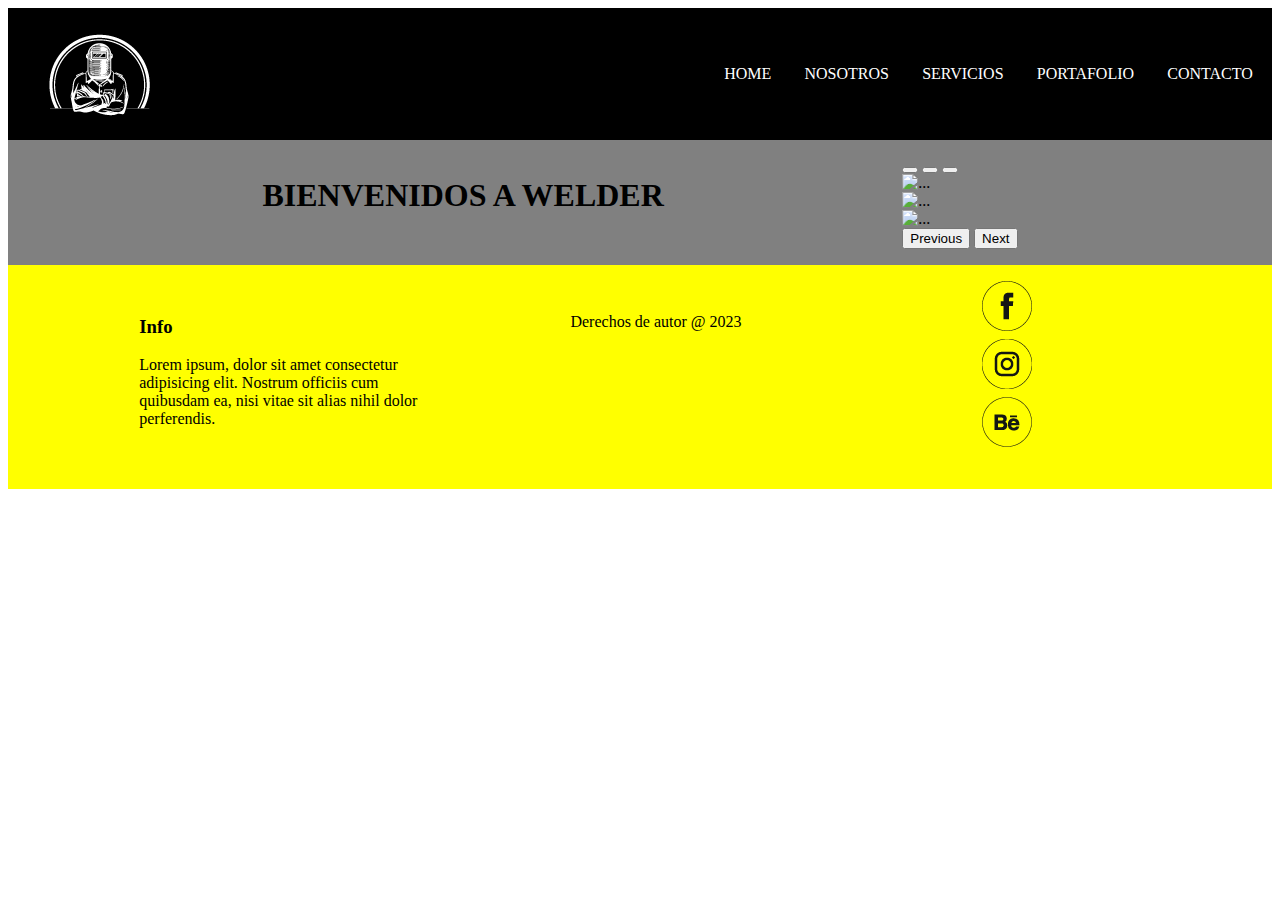
==== index.html @ 11dbf003 "se edito el archivo index.html y nosotros.html para que sea responsive" ====
<!DOCTYPE html>
<html lang="es">

<head>
    <meta charset="UTF-8">
    <meta http-equiv="X-UA-Compatible" content="IE=edge">
    <meta name="viewport" content="width=device-width, initial-scale=1.0">
    <link href="https://cdn.jsdelivr.net/npm/bootstrap@5.3.0/dist/css/bootstrap.min.css" rel="stylesheet" integrity="sha384-9ndCyUaIbzAi2FUVXJi0CjmCapSmO7SnpJef0486qhLnuZ2cdeRhO02iuK6FUUVM" crossorigin="anonymous">
    <link rel="stylesheet" href="./css/style.css">
    <title>WELDER</title>
</head>

<body>

    <header>
        
        
        <div class="logo"><img src="./image/logodewender-01.png" alt=""></div>
        
                
            <nav>
                <ul>
                <li><a href="./index.html">HOME</a></li>
                <li><a href="./nosotros.html">NOSOTROS</a></li>
                <li><a href="./servicios.html">SERVICIOS</a></li>
                <li><a href="./portafolio.html">PORTAFOLIO</a></li>
                <LI><a href="./contacto.html">CONTACTO</a></LI>
                </ul>
            </nav>

    </header>

    <main>
        <section class="flex_container">
        <h1>BIENVENIDOS A WELDER</h1>
            
            <div id="carouselExampleIndicators" class="carousel slide">
                <div class="carousel-indicators">
                  <button type="button" data-bs-target="#carouselExampleIndicators" data-bs-slide-to="0" class="active" aria-current="true" aria-label="Slide 1"></button>
                  <button type="button" data-bs-target="#carouselExampleIndicators" data-bs-slide-to="1" aria-label="Slide 2"></button>
                  <button type="button" data-bs-target="#carouselExampleIndicators" data-bs-slide-to="2" aria-label="Slide 3"></button>
                </div>
                <div class="carousel-inner">
                  <div class="carousel-item active">
                    <img src="./image/soldador-industrial-profesional-que-suelda-piezas-metalicas-fabrica-metalurgica.jpg" class="d-block w-100" alt="...">
                  </div>
                  <div class="carousel-item">
                    <img src="./image/soldadura-arco-acero-obra.jpg" class="d-block w-100" alt="...">
                  </div>
                  <div class="carousel-item">
                    <img src="./image/retrato-joven-trabajador-casco-gran-planta-metalurgica.jpg" class="d-block w-100" alt="...">
                  </div>
                </div>
                <button class="carousel-control-prev" type="button" data-bs-target="#carouselExampleIndicators" data-bs-slide="prev">
                  <span class="carousel-control-prev-icon" aria-hidden="true"></span>
                  <span class="visually-hidden">Previous</span>
                </button>
                <button class="carousel-control-next" type="button" data-bs-target="#carouselExampleIndicators" data-bs-slide="next">
                  <span class="carousel-control-next-icon" aria-hidden="true"></span>
                  <span class="visually-hidden">Next</span>
                </button>
              </div>             
    
        </section>
        <footer>
            <div class="info_footer">
                <h3>Info</h3>
                <p>Lorem ipsum, dolor sit amet consectetur adipisicing elit. Nostrum officiis cum quibusdam ea, nisi vitae sit alias nihil dolor perferendis. </p>
            </div>

            <div class="copyright"> 
                <p>Derechos de autor @ 2023</p> 
            </div>

            
            <div class="logo_redes">
                <div>
                <div class="imagen_redes"> <img src="./image/faceboook.png"> </div> 
                <div class="imagen_redes"> <img src="./image/instagram.png"> </div>
                <div class="imagen_redes"> <img src="./image/behance.png">   </div> 
                </div>
                
                
            </div>
    </footer>
    </main>
    <script src="https://cdn.jsdelivr.net/npm/bootstrap@5.3.0/dist/js/bootstrap.bundle.min.js" integrity="sha384-geWF76RCwLtnZ8qwWowPQNguL3RmwHVBC9FhGdlKrxdiJJigb/j/68SIy3Te4Bkz" crossorigin="anonymous"></script>

</body>

</html>
---- css/style.css ----
/*-- desktop Inicio de header, barra de navegacion --*/

@media(min-width:1200px) {

header {
    background-color: black;
    color: white;
    padding: 1rem;
    display: flex;
    justify-content: space-between;
    align-items: center;
    text-decoration: none;
}

header ul , li , a {
    gap: 30px;
    display: flex;
    color: inherit;
    text-decoration: none;
       
}

.logo {
    height: 100px;
    width: 100px;
    margin-left:2%;
    
}
  
 /*-- Fin de header, barra de navegacion --*/

/*-- inicio de la seccion de personal*/
.flex_container {
    background-color: gray;
  
    display: flex;
    flex-wrap: wrap;
    justify-content: space-evenly;
    padding: 20px;

}

.imagen {
    border-radius: 100%;
    height: 170px;
    width: 170px;
    
}
.personal {
    height: 180px;
    width: 500px;
    display: flex;
    padding: 1rem;
    margin-top: 10px;
    
}

.info_personal {
    height: 160px;
    width: 300px;
    margin-left: 5%;
}

/*-- fin de la seccion de personal*/

/*-- inicio del pie de pagina*/

footer {
    background-color:yellow;
    display: flex;
    flex-wrap: wrap;
    justify-content: space-evenly;
    padding: 20px;

}

.info_footer {
    height: 160px;
    width: 300px;
    padding: 1rem;
    
}

.copyright {
    height: 50px;
    padding: 1rem;
    
}

.logo_redes {
    height: 160px;
    width: 300px;
}
.imagen_redes {
    border-radius: 100%;
    height: 50px;
    width: 50px;
    margin-bottom: 8px;
    
}

/*--desktop fin del pie de pagina*/
}

/*-- inicio de version mobile*/
@media(min-width:375px){
   
    header {
      background-color: black;
    }

    header ul, li {
        text-align: center;
        padding: 0.1rem;
        list-style: none;
    }
    .logo , h1, .copyright {
      text-align: center;  
    }

    a {
        text-decoration: none;
        color: white;
    }

    section {
        background-color: gray;
        
    }
    footer {
        background-color: yellow;
        padding: 1rem;
    }

    
    .logo_redes {
        display: flex;
        flex-wrap: wrap;
        justify-content: space-evenly;

        
    }
    
    .flex_container {
        padding: 1rem;
    }

    .personal {
        display: flex;
        justify-content: center; 
        
    }

    .imagen {
        padding-top: 2rem;
    }

    .info_personal{
        margin-left: 5%;
    }
   
}

/*--fin de  version mobile*/
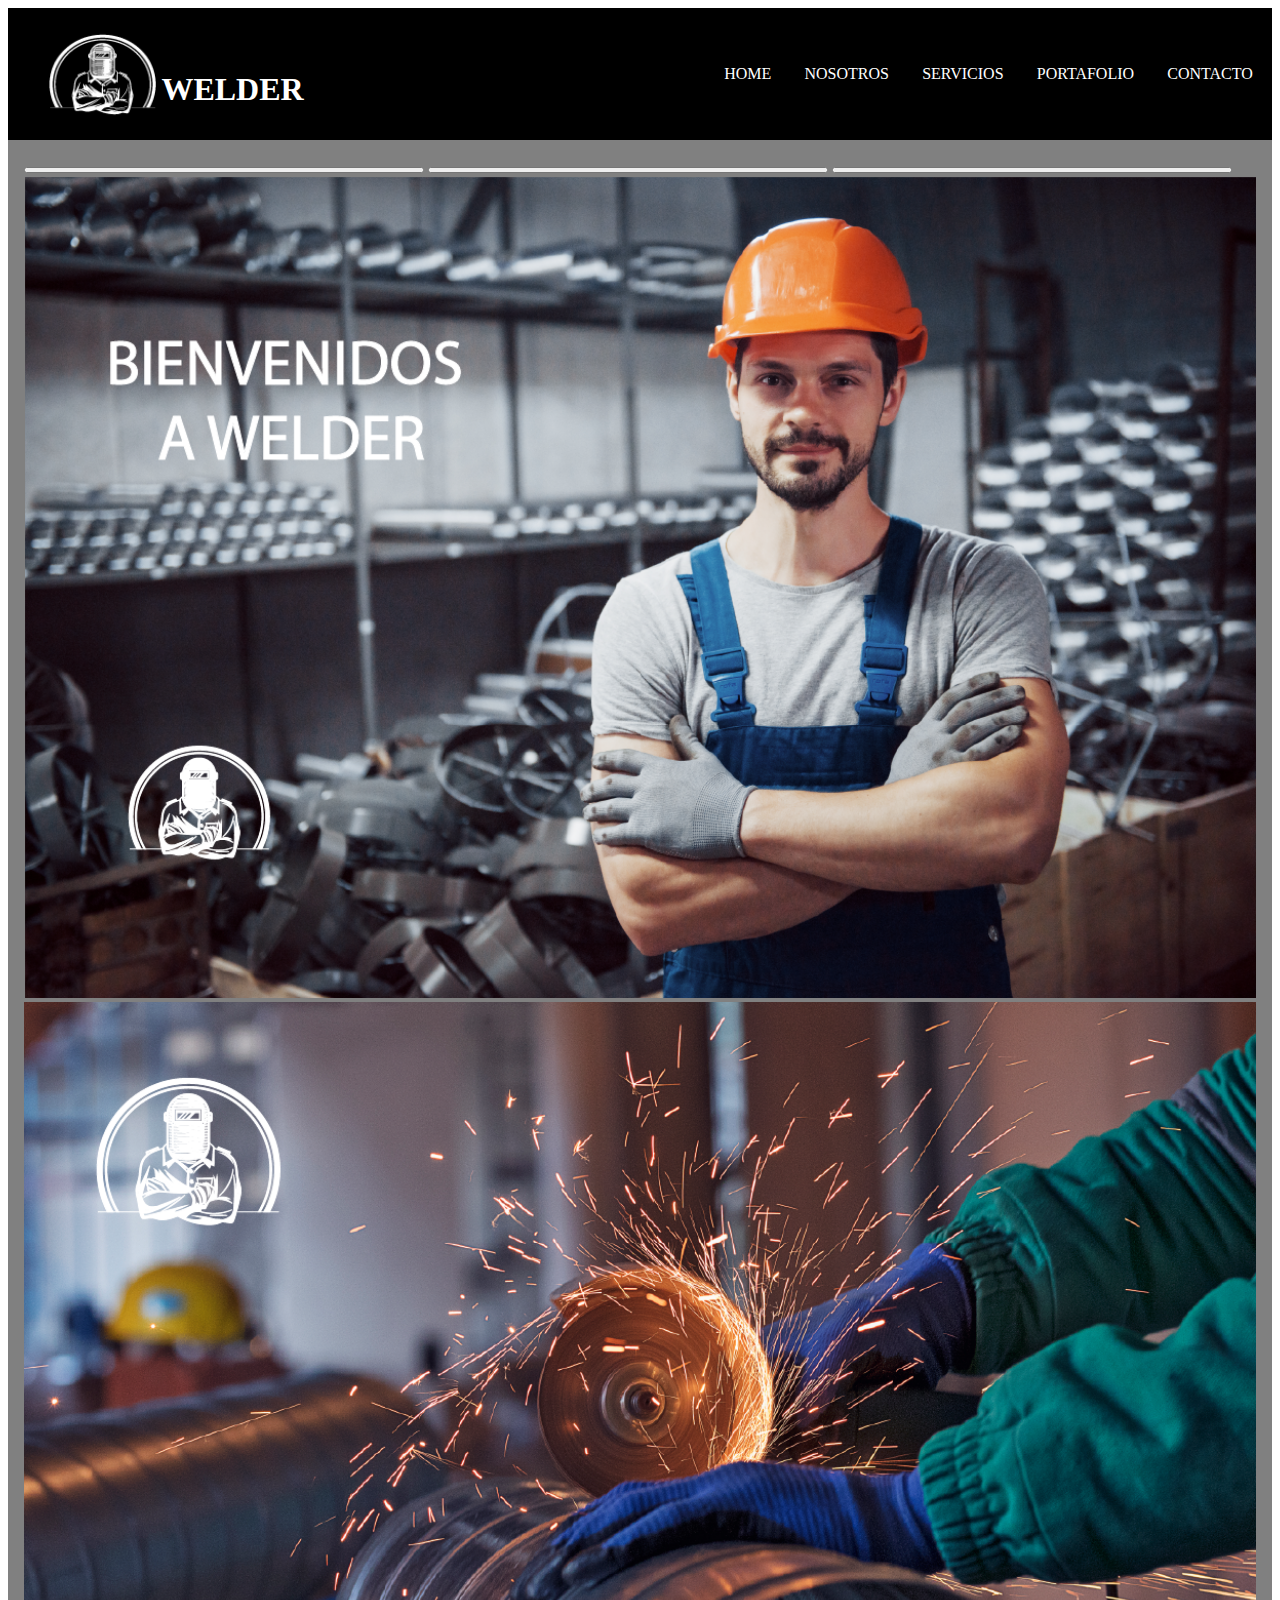
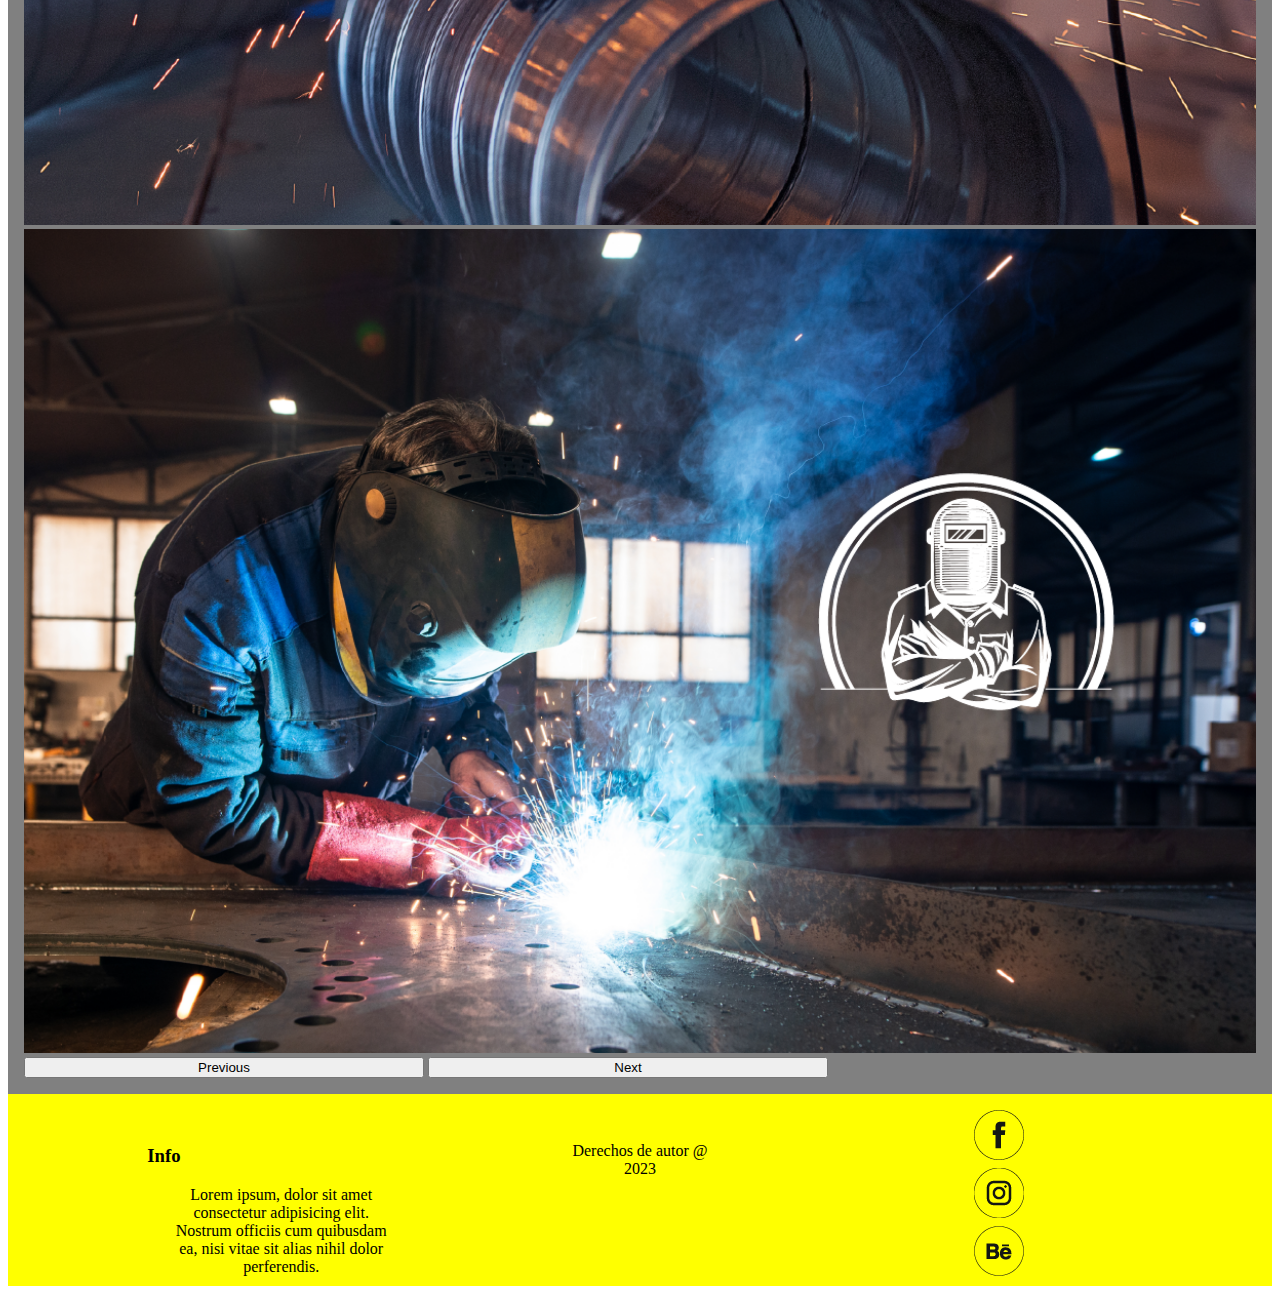
==== commit 8e0b3126: "modificaciones en la seccion contacto, servicios, portafolios e intentando hacer responsive" ====
--- a/index.html
+++ b/index.html
@@ -6,7 +6,7 @@
     <meta http-equiv="X-UA-Compatible" content="IE=edge">
     <meta name="viewport" content="width=device-width, initial-scale=1.0">
     <link href="https://cdn.jsdelivr.net/npm/bootstrap@5.3.0/dist/css/bootstrap.min.css" rel="stylesheet" integrity="sha384-9ndCyUaIbzAi2FUVXJi0CjmCapSmO7SnpJef0486qhLnuZ2cdeRhO02iuK6FUUVM" crossorigin="anonymous">
-    <link rel="stylesheet" href="./css/style.css">
+    <link rel="stylesheet" href="./css/styles.css">
     <title>WELDER</title>
 </head>
 
@@ -15,16 +15,19 @@
     <header>
         
         
-        <div class="logo"><img src="./image/logodewender-01.png" alt=""></div>
+        <div class="logo">
+          <img src="./image/logodewender-01.png" alt="">
+          <h1>WELDER</h1>
+        </div>
         
-                
+        
             <nav>
                 <ul>
                 <li><a href="./index.html">HOME</a></li>
-                <li><a href="./nosotros.html">NOSOTROS</a></li>
-                <li><a href="./servicios.html">SERVICIOS</a></li>
-                <li><a href="./portafolio.html">PORTAFOLIO</a></li>
-                <LI><a href="./contacto.html">CONTACTO</a></LI>
+                <li><a href="./pages/nosotros.html">NOSOTROS</a></li>
+                <li><a href="./pages/servicios.html">SERVICIOS</a></li>
+                <li><a href="./pages/portafolio.html">PORTAFOLIO</a></li>
+                <LI><a href="./pages/contacto.html">CONTACTO</a></LI>
                 </ul>
             </nav>
 
@@ -32,7 +35,7 @@
 
     <main>
         <section class="flex_container">
-        <h1>BIENVENIDOS A WELDER</h1>
+        
             
             <div id="carouselExampleIndicators" class="carousel slide">
                 <div class="carousel-indicators">
@@ -42,13 +45,13 @@
                 </div>
                 <div class="carousel-inner">
                   <div class="carousel-item active">
-                    <img src="./image/soldador-industrial-profesional-que-suelda-piezas-metalicas-fabrica-metalurgica.jpg" class="d-block w-100" alt="...">
+                    <img src="./image/soldador-industrial-profesional-que-suelda-piezas-metalicas-fabrica-metalurgica-01-01.png" class="d-block w-100" alt="...">
                   </div>
                   <div class="carousel-item">
-                    <img src="./image/soldadura-arco-acero-obra.jpg" class="d-block w-100" alt="...">
+                    <img src="./image/soldador-industrial-profesional-que-suelda-piezas-metalicas-fabrica-metalurgica-01.png" class="d-block w-100" alt="...">
                   </div>
                   <div class="carousel-item">
-                    <img src="./image/retrato-joven-trabajador-casco-gran-planta-metalurgica.jpg" class="d-block w-100" alt="...">
+                    <img src="./image/soldador-industrial-profesional-01.png" class="d-block w-100" alt="...">
                   </div>
                 </div>
                 <button class="carousel-control-prev" type="button" data-bs-target="#carouselExampleIndicators" data-bs-slide="prev">
--- a/css/styles.css
+++ b/css/styles.css
@@ -0,0 +1,362 @@
+/*-- desktop Inicio de header, barra de navegacion --*/
+@media (min-width: 1200px) {
+  header {
+    background-color: black;
+    color: white;
+    padding: 1rem;
+    display: flex;
+    justify-content: space-between;
+    align-items: center;
+    text-decoration: none;
+  }
+  header ul, li, a {
+    gap: 30px;
+    display: flex;
+    color: inherit;
+    text-decoration: none;
+  }
+  .logo {
+    height: 100px;
+    width: 255px;
+    margin-left: 2%;
+    display: flex;
+  }
+  h1 {
+    padding-top: 10%;
+    padding-left: 2%;
+  }
+  /*-- Fin de header, barra de navegacion --*/
+  /*-- inicio del pie de pagina*/
+  footer {
+    background-color: yellow;
+    display: flex;
+    flex-wrap: wrap;
+    justify-content: space-evenly;
+    padding: 20px;
+  }
+  .info_footer {
+    height: 160px;
+    width: 300px;
+    padding: 1rem;
+  }
+  .copyright {
+    height: 50px;
+    padding: 1rem;
+  }
+  .logo_redes {
+    height: 160px;
+    width: 300px;
+  }
+  .imagen_redes {
+    border-radius: 100%;
+    height: 50px;
+    width: 50px;
+    margin-bottom: 8px;
+  }
+  /*--desktop fin del pie de pagina*/
+}
+/*-- inicio de version mobile*/
+@media (min-width: 375px) {
+  header {
+    background-color: black;
+  }
+  header ul, li {
+    text-align: center;
+    padding: 0.1rem;
+    list-style: none;
+  }
+  .logo, h1, .copyright {
+    text-align: center;
+  }
+  a {
+    text-decoration: none;
+    color: white;
+  }
+  section {
+    background-color: gray;
+  }
+  footer {
+    background-color: yellow;
+    padding: 1rem;
+  }
+  .logo_redes {
+    display: flex;
+    flex-wrap: wrap;
+    justify-content: space-evenly;
+  }
+  .flex_container {
+    padding: 1rem;
+  }
+  .personal {
+    display: flex;
+    justify-content: center;
+  }
+  .imagen {
+    padding-top: 2rem;
+  }
+  .info_personal {
+    margin-left: 5%;
+  }
+}
+/*--fin de  version mobile*/
+button {
+  width: 500px;
+}
+
+a:hover {
+  color: yellow;
+}
+
+.input {
+  width: 500px;
+}
+
+/*-- inicio de formulario de contacto*/
+.flex_container {
+  height: auto;
+}
+
+h2 {
+  text-align: center;
+}
+
+.contenedor {
+  display: flex;
+  justify-content: center;
+  width: 1800px;
+  padding: 10px;
+}
+
+.input, button {
+  width: 500px;
+}
+
+.contenedor_contacto {
+  width: 600px;
+  height: 400px;
+  margin: 5%;
+}
+
+.contenedor_mapa {
+  width: 600px;
+  height: 300px;
+  background-color: blue;
+  margin: 5%;
+}
+
+/*-- fin de formulario de contacto*/
+@media (min-width: 375px) {
+  .contenedor_contacto {
+    display: flex;
+    margin: auto;
+    margin-left: 2rem;
+  }
+  .input, button {
+    width: 400px;
+  }
+}
+/*-- inicio de la seccion de personal*/
+.flex_container_pers {
+  height: 1000px;
+  display: flex;
+  flex-wrap: wrap;
+  margin-left: 5%;
+}
+
+.imagen {
+  border-radius: 100%;
+  height: 170px;
+  width: 170px;
+}
+
+.personal {
+  height: 300px;
+  width: 800px;
+  display: flex;
+  padding: 1rem;
+  margin-top: 10px;
+  background-color: yellow;
+  margin: 1%;
+}
+
+.info_personal {
+  height: 160px;
+  width: 300px;
+  margin-left: 5%;
+}
+
+/*-- fin de la seccion de personal*/
+@media (min-width: 375px) {
+  .flex_container {
+    padding: 1rem;
+  }
+  .personal {
+    display: flex;
+    justify-content: center;
+  }
+  .imagen {
+    padding-top: 2rem;
+  }
+  .info_personal {
+    margin-left: 5%;
+  }
+}
+/*-- inicio servicios--*/
+@media (min-width: 375px) {
+  .servicios {
+    display: none;
+  }
+}
+@media (min-width: 1200px) {
+  .servicios {
+    display: flex;
+    flex-direction: column;
+    width: 1200px;
+    padding: 20px;
+    margin-left: 18%;
+  }
+  .servicios_tarj {
+    margin: 2%;
+    background-color: yellow;
+    width: 1100px;
+    height: 150px;
+    text-align: center;
+    padding-top: 2rem;
+  }
+  p {
+    text-align: center;
+    margin-left: 10%;
+    margin-right: 10%;
+  }
+}
+/*-- fin de servicios--*/
+.flex_container {
+  height: auto;
+}
+
+* {
+  box-sizing: border-box;
+}
+
+img {
+  width: 100%;
+}
+
+.row {
+  display: flex;
+  padding: 5px;
+  flex-wrap: wrap;
+}
+
+.column {
+  flex: 25%;
+  padding: 5px;
+}
+
+.column img {
+  margin-top: 5px;
+}
+
+/*-- desktop Inicio de header, barra de navegacion --*/
+@media (min-width: 1200px) {
+  header {
+    background-color: black;
+    color: white;
+    padding: 1rem;
+    display: flex;
+    justify-content: space-between;
+    align-items: center;
+    text-decoration: none;
+  }
+  header ul, li, a {
+    gap: 30px;
+    display: flex;
+    color: inherit;
+    text-decoration: none;
+  }
+  .logo {
+    height: 100px;
+    width: 255px;
+    margin-left: 2%;
+    display: flex;
+  }
+  h1 {
+    padding-top: 10%;
+    padding-left: 2%;
+  }
+  /*-- Fin de header, barra de navegacion --*/
+  /*-- inicio del pie de pagina*/
+  footer {
+    background-color: yellow;
+    display: flex;
+    flex-wrap: wrap;
+    justify-content: space-evenly;
+    padding: 20px;
+  }
+  .info_footer {
+    height: 160px;
+    width: 300px;
+    padding: 1rem;
+  }
+  .copyright {
+    height: 50px;
+    padding: 1rem;
+  }
+  .logo_redes {
+    height: 160px;
+    width: 300px;
+  }
+  .imagen_redes {
+    border-radius: 100%;
+    height: 50px;
+    width: 50px;
+    margin-bottom: 8px;
+  }
+  /*--desktop fin del pie de pagina*/
+}
+/*-- inicio de version mobile*/
+@media (min-width: 375px) {
+  header {
+    background-color: black;
+  }
+  header ul, li {
+    text-align: center;
+    padding: 0.1rem;
+    list-style: none;
+  }
+  .logo, h1, .copyright {
+    text-align: center;
+  }
+  a {
+    text-decoration: none;
+    color: white;
+  }
+  section {
+    background-color: gray;
+  }
+  footer {
+    background-color: yellow;
+    padding: 1rem;
+  }
+  .logo_redes {
+    display: flex;
+    flex-wrap: wrap;
+    justify-content: space-evenly;
+  }
+  .flex_container {
+    padding: 1rem;
+  }
+  .personal {
+    display: flex;
+    justify-content: center;
+  }
+  .imagen {
+    padding-top: 2rem;
+  }
+  .info_personal {
+    margin-left: 5%;
+  }
+}
+/*--fin de  version mobile*/
+
+/*# sourceMappingURL=styles.css.map */
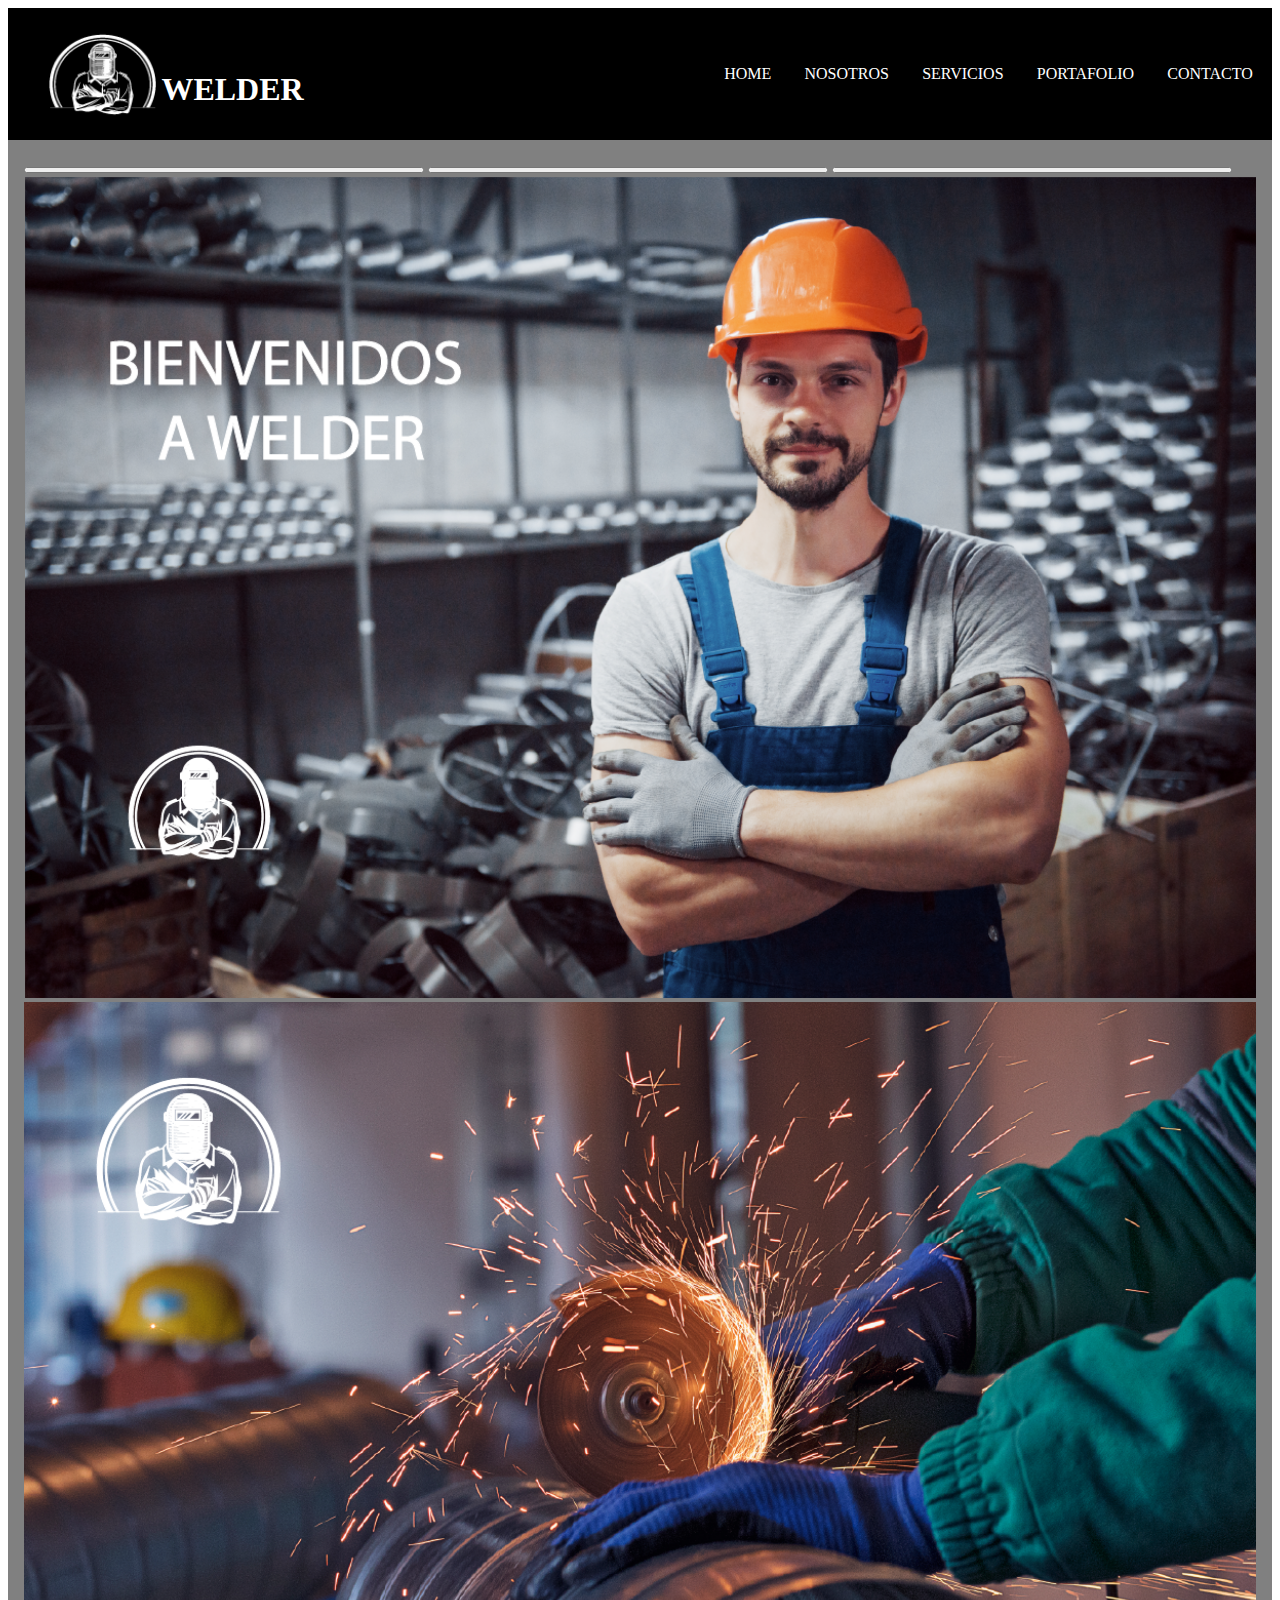
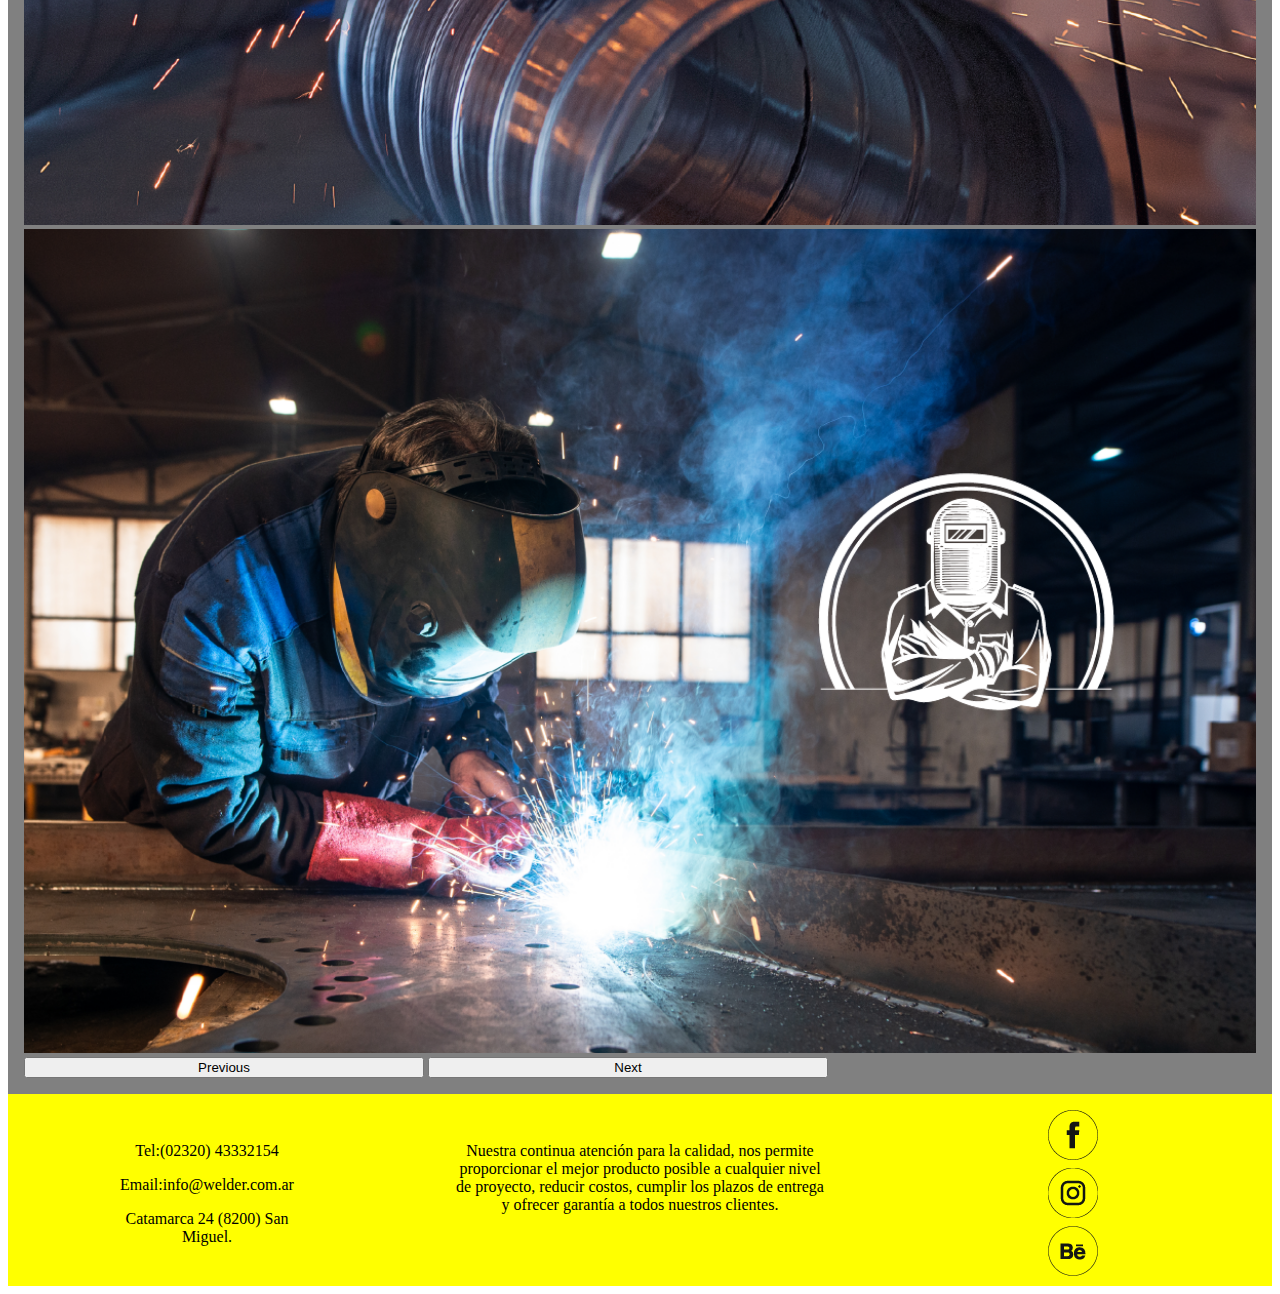
==== commit a4bd15ac: "edite el footer y la seccion de nosotros responsive" ====
--- a/index.html
+++ b/index.html
@@ -67,12 +67,14 @@
         </section>
         <footer>
             <div class="info_footer">
-                <h3>Info</h3>
-                <p>Lorem ipsum, dolor sit amet consectetur adipisicing elit. Nostrum officiis cum quibusdam ea, nisi vitae sit alias nihil dolor perferendis. </p>
+                
+                <p>Tel:(02320) 43332154 </p>
+                <p>Email:info@welder.com.ar </p>
+                <p>Catamarca 24 (8200) San Miguel.</p>
             </div>
 
             <div class="copyright"> 
-                <p>Derechos de autor @ 2023</p> 
+                <p>Nuestra continua atención para la calidad, nos permite proporcionar el mejor producto posible a cualquier nivel de proyecto, reducir costos, cumplir los plazos de entrega y ofrecer garantía a todos nuestros clientes.</p> 
             </div>
 
             
--- a/css/styles.css
+++ b/css/styles.css
@@ -35,13 +35,14 @@
     padding: 20px;
   }
   .info_footer {
-    height: 160px;
-    width: 300px;
-    padding: 1rem;
+    height: 3;
+    width: 300px;
   }
   .copyright {
-    height: 50px;
-    padding: 1rem;
+    width: 500px;
+    height: 500px;
+    padding: none;
+    text-align: center;
   }
   .logo_redes {
     height: 160px;
@@ -156,63 +157,50 @@
   }
 }
 /*-- inicio de la seccion de personal*/
-.flex_container_pers {
-  height: 1000px;
-  display: flex;
-  flex-wrap: wrap;
-  margin-left: 5%;
-}
-
-.imagen {
-  border-radius: 100%;
-  height: 170px;
-  width: 170px;
-}
-
-.personal {
-  height: 300px;
-  width: 800px;
-  display: flex;
-  padding: 1rem;
-  margin-top: 10px;
-  background-color: yellow;
-  margin: 1%;
-}
-
-.info_personal {
-  height: 160px;
-  width: 300px;
-  margin-left: 5%;
-}
-
+@media (min-width: 1200px) {
+  .container_pers {
+    height: 1000px;
+    display: flex;
+    flex-wrap: wrap;
+    margin-left: 5%;
+  }
+  .imagen {
+    border-radius: 100%;
+    height: 170px;
+    width: 170px;
+  }
+  .personal {
+    height: 250px;
+    width: 800px;
+    display: flex;
+    padding: 1rem;
+    margin-top: 10px;
+    background-color: yellow;
+    margin: 1%;
+  }
+  .info_personal {
+    height: 160px;
+    width: 300px;
+    margin-left: 5%;
+  }
+}
 /*-- fin de la seccion de personal*/
-@media (min-width: 375px) {
-  .flex_container {
-    padding: 1rem;
-  }
-  .personal {
-    display: flex;
-    justify-content: center;
-  }
-  .imagen {
-    padding-top: 2rem;
-  }
-  .info_personal {
-    margin-left: 5%;
-  }
-}
 /*-- inicio servicios--*/
 @media (min-width: 375px) {
   .servicios {
     display: none;
   }
+  .personal {
+    background-color: yellow;
+    margin: 2%;
+  }
 }
 @media (min-width: 1200px) {
   .servicios {
     display: flex;
     flex-direction: column;
     width: 1200px;
-    padding: 20px;
+    padding: 1%;
     margin-left: 18%;
   }
   .servicios_tarj {
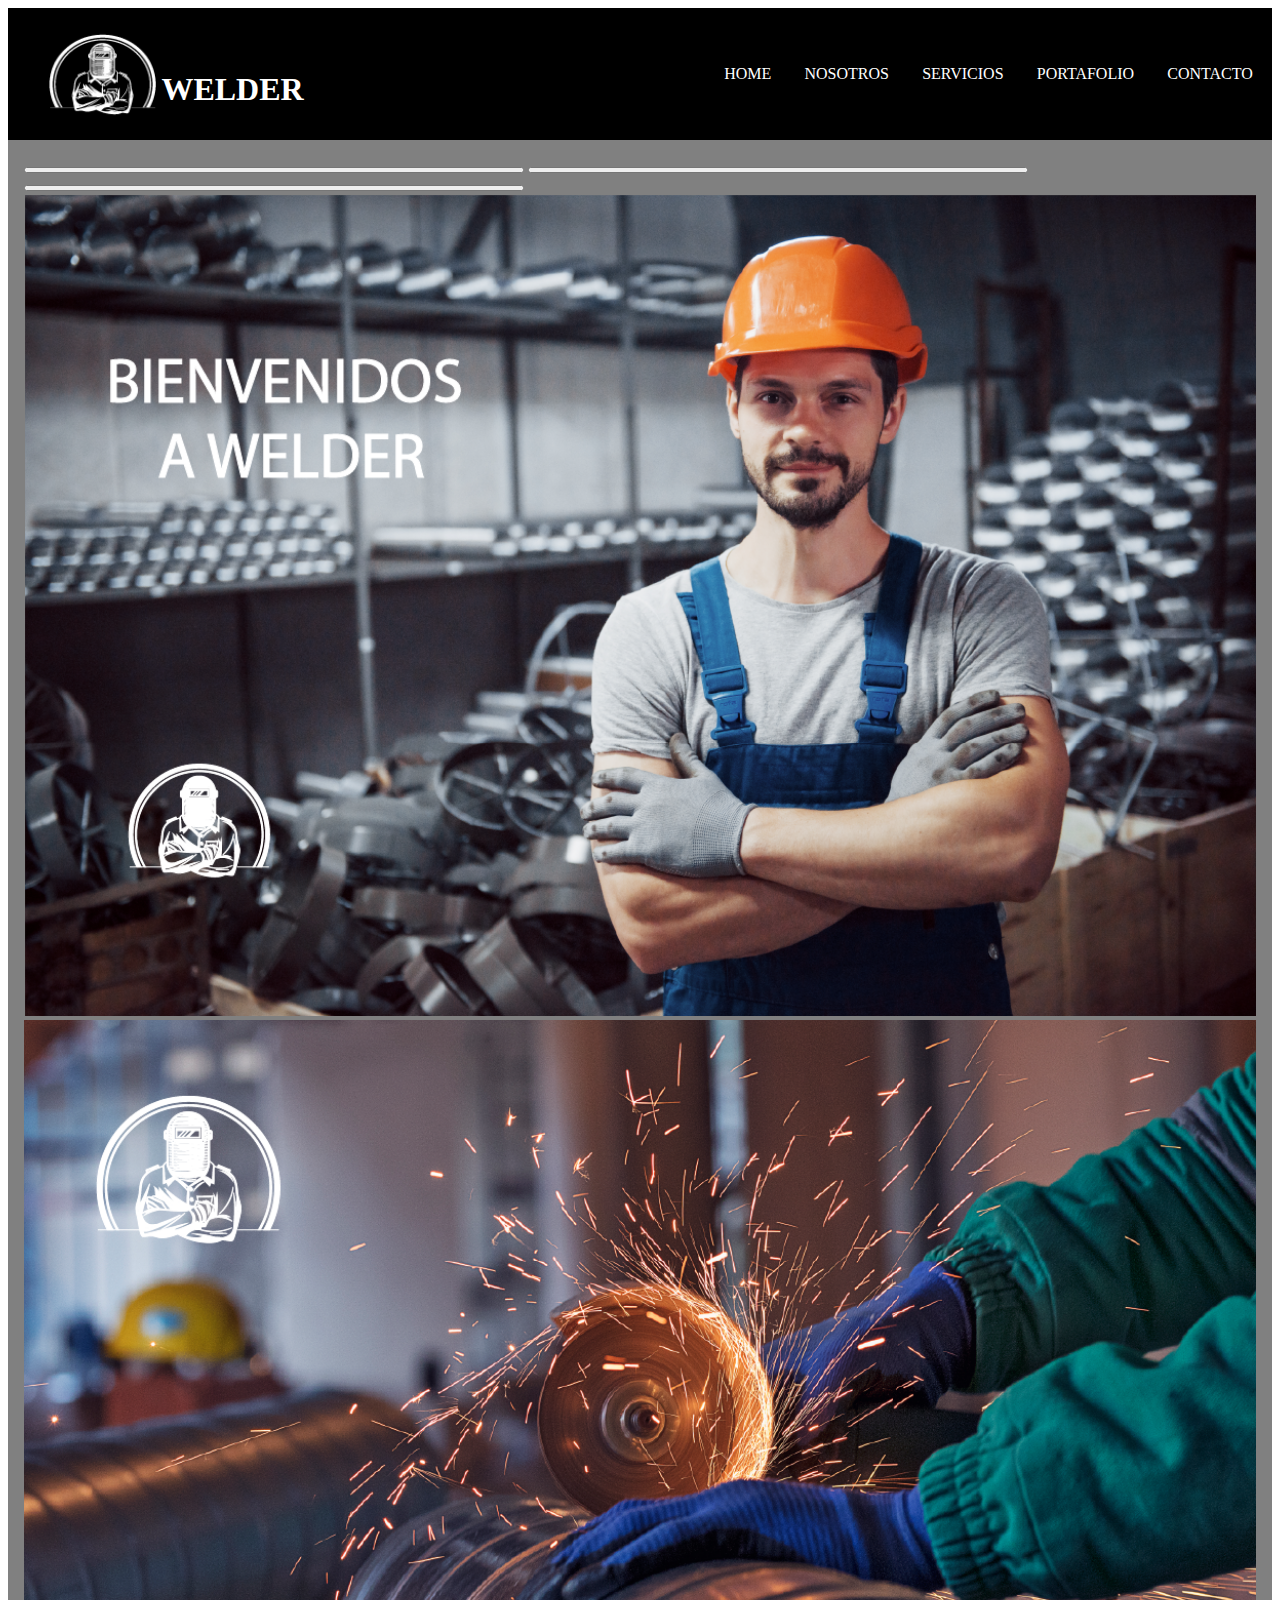
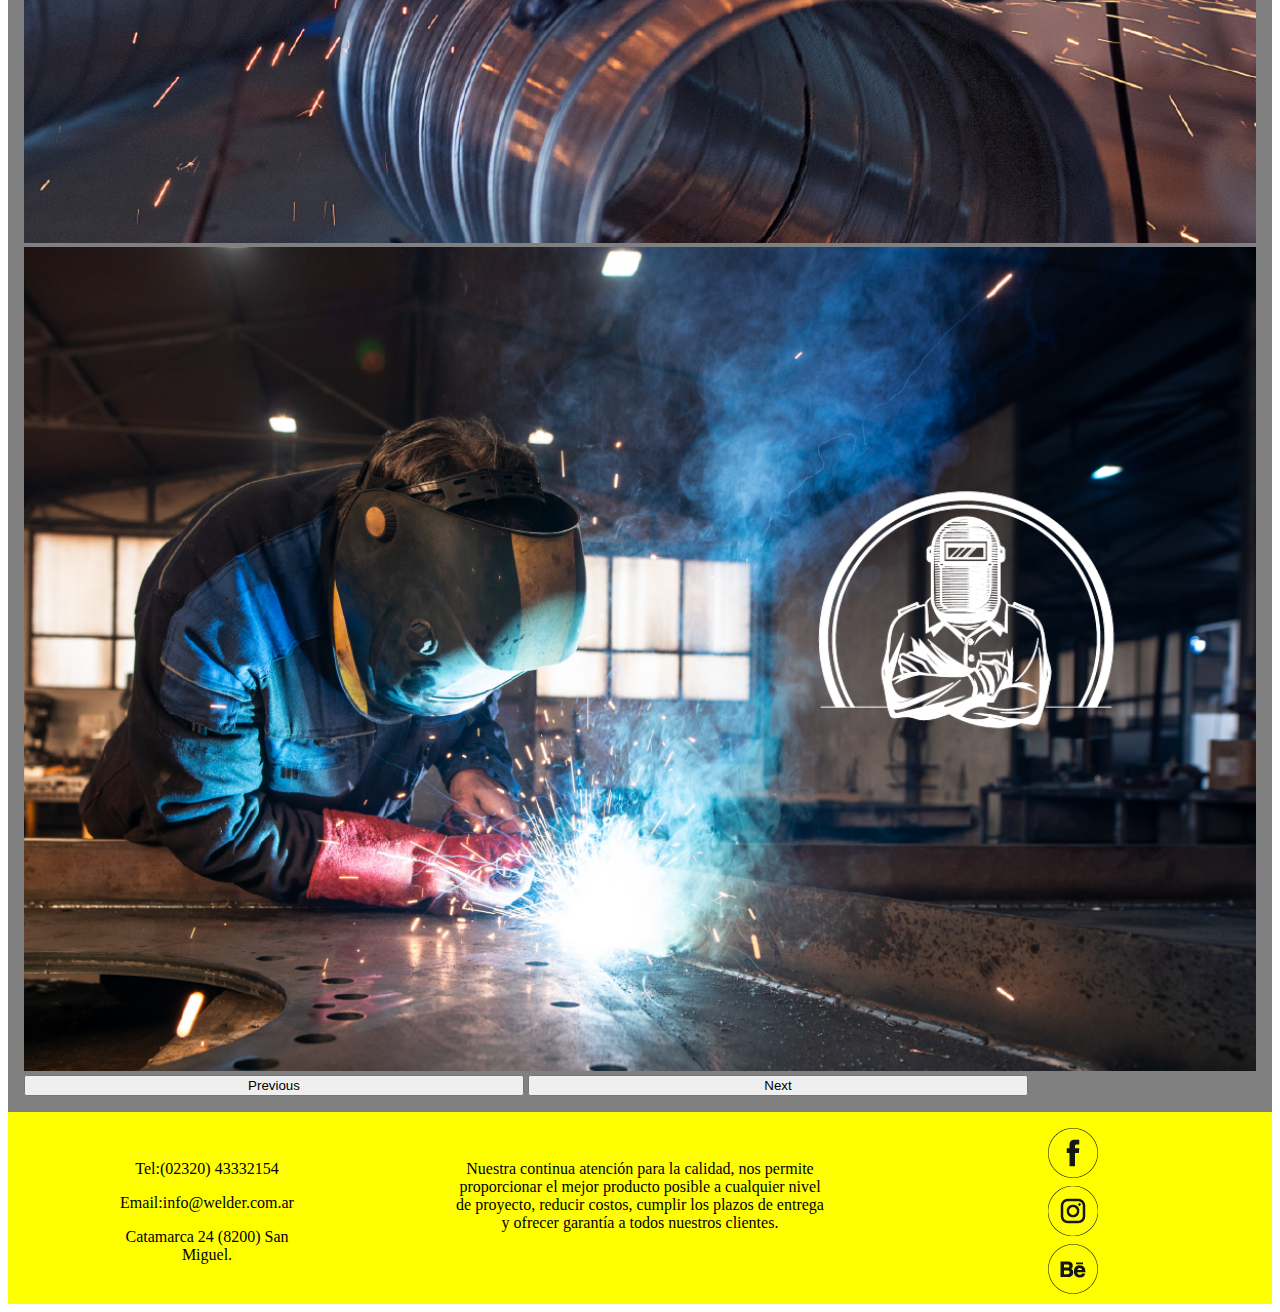
==== commit 2f8b51ce: "agregue link a los logos de redes sociales" ====
--- a/index.html
+++ b/index.html
@@ -2,94 +2,111 @@
 <html lang="es">
 
 <head>
-    <meta charset="UTF-8">
-    <meta http-equiv="X-UA-Compatible" content="IE=edge">
-    <meta name="viewport" content="width=device-width, initial-scale=1.0">
-    <link href="https://cdn.jsdelivr.net/npm/bootstrap@5.3.0/dist/css/bootstrap.min.css" rel="stylesheet" integrity="sha384-9ndCyUaIbzAi2FUVXJi0CjmCapSmO7SnpJef0486qhLnuZ2cdeRhO02iuK6FUUVM" crossorigin="anonymous">
-    <link rel="stylesheet" href="./css/styles.css">
-    <title>WELDER</title>
+  <meta charset="UTF-8">
+  <meta http-equiv="X-UA-Compatible" content="IE=edge">
+  <meta name="viewport" content="width=device-width, initial-scale=1.0">
+  <link href="https://cdn.jsdelivr.net/npm/bootstrap@5.3.0/dist/css/bootstrap.min.css" rel="stylesheet"
+    integrity="sha384-9ndCyUaIbzAi2FUVXJi0CjmCapSmO7SnpJef0486qhLnuZ2cdeRhO02iuK6FUUVM" crossorigin="anonymous">
+  <link rel="stylesheet" href="./css/styles.css">
+  <meta name="description"
+    content="Somos una empresa metalurgica con gran conocimiento en soldaduras y estructuras metalicas.">
+  <title>WELDER-Las mejor metalurgica!!</title>
 </head>
 
 <body>
 
-    <header>
-        
-        
-        <div class="logo">
-          <img src="./image/logodewender-01.png" alt="">
-          <h1>WELDER</h1>
+  <header>
+
+
+    <div class="logo">
+      <img src="./image/logodewender-01.png" alt="">
+      <h1>WELDER</h1>
+    </div>
+
+
+    <nav>
+      <ul>
+        <li><a href="./index.html">HOME</a></li>
+        <li><a href="./pages/nosotros.html">NOSOTROS</a></li>
+        <li><a href="./pages/servicios.html">SERVICIOS</a></li>
+        <li><a href="./pages/portafolio.html">PORTAFOLIO</a></li>
+        <LI><a href="./pages/contacto.html">CONTACTO</a></LI>
+      </ul>
+    </nav>
+
+  </header>
+
+  <main>
+    <section class="flex_container">
+
+
+      <div id="carouselExampleIndicators" class="carousel slide">
+        <div class="carousel-indicators">
+          <button type="button" data-bs-target="#carouselExampleIndicators" data-bs-slide-to="0" class="active"
+            aria-current="true" aria-label="Slide 1"></button>
+          <button type="button" data-bs-target="#carouselExampleIndicators" data-bs-slide-to="1"
+            aria-label="Slide 2"></button>
+          <button type="button" data-bs-target="#carouselExampleIndicators" data-bs-slide-to="2"
+            aria-label="Slide 3"></button>
         </div>
-        
-        
-            <nav>
-                <ul>
-                <li><a href="./index.html">HOME</a></li>
-                <li><a href="./pages/nosotros.html">NOSOTROS</a></li>
-                <li><a href="./pages/servicios.html">SERVICIOS</a></li>
-                <li><a href="./pages/portafolio.html">PORTAFOLIO</a></li>
-                <LI><a href="./pages/contacto.html">CONTACTO</a></LI>
-                </ul>
-            </nav>
+        <div class="carousel-inner">
+          <div class="carousel-item active">
+            <img src="./image/soldador-industrial-profesional-que-suelda-piezas-metalicas-fabrica-metalurgica-01-01.png"
+              class="d-block w-100" alt="...">
+          </div>
+          <div class="carousel-item">
+            <img src="./image/soldador-industrial-profesional-que-suelda-piezas-metalicas-fabrica-metalurgica-01.png"
+              class="d-block w-100" alt="...">
+          </div>
+          <div class="carousel-item">
+            <img src="./image/soldador-industrial-profesional-01.png" class="d-block w-100" alt="...">
+          </div>
+        </div>
+        <button class="carousel-control-prev" type="button" data-bs-target="#carouselExampleIndicators"
+          data-bs-slide="prev">
+          <span class="carousel-control-prev-icon" aria-hidden="true"></span>
+          <span class="visually-hidden">Previous</span>
+        </button>
+        <button class="carousel-control-next" type="button" data-bs-target="#carouselExampleIndicators"
+          data-bs-slide="next">
+          <span class="carousel-control-next-icon" aria-hidden="true"></span>
+          <span class="visually-hidden">Next</span>
+        </button>
+      </div>
 
-    </header>
+    </section>
+    <footer>
+      <div class="info_footer">
 
-    <main>
-        <section class="flex_container">
-        
-            
-            <div id="carouselExampleIndicators" class="carousel slide">
-                <div class="carousel-indicators">
-                  <button type="button" data-bs-target="#carouselExampleIndicators" data-bs-slide-to="0" class="active" aria-current="true" aria-label="Slide 1"></button>
-                  <button type="button" data-bs-target="#carouselExampleIndicators" data-bs-slide-to="1" aria-label="Slide 2"></button>
-                  <button type="button" data-bs-target="#carouselExampleIndicators" data-bs-slide-to="2" aria-label="Slide 3"></button>
-                </div>
-                <div class="carousel-inner">
-                  <div class="carousel-item active">
-                    <img src="./image/soldador-industrial-profesional-que-suelda-piezas-metalicas-fabrica-metalurgica-01-01.png" class="d-block w-100" alt="...">
-                  </div>
-                  <div class="carousel-item">
-                    <img src="./image/soldador-industrial-profesional-que-suelda-piezas-metalicas-fabrica-metalurgica-01.png" class="d-block w-100" alt="...">
-                  </div>
-                  <div class="carousel-item">
-                    <img src="./image/soldador-industrial-profesional-01.png" class="d-block w-100" alt="...">
-                  </div>
-                </div>
-                <button class="carousel-control-prev" type="button" data-bs-target="#carouselExampleIndicators" data-bs-slide="prev">
-                  <span class="carousel-control-prev-icon" aria-hidden="true"></span>
-                  <span class="visually-hidden">Previous</span>
-                </button>
-                <button class="carousel-control-next" type="button" data-bs-target="#carouselExampleIndicators" data-bs-slide="next">
-                  <span class="carousel-control-next-icon" aria-hidden="true"></span>
-                  <span class="visually-hidden">Next</span>
-                </button>
-              </div>             
-    
-        </section>
-        <footer>
-            <div class="info_footer">
-                
-                <p>Tel:(02320) 43332154 </p>
-                <p>Email:info@welder.com.ar </p>
-                <p>Catamarca 24 (8200) San Miguel.</p>
-            </div>
+        <p>Tel:(02320) 43332154 </p>
+        <p>Email:info@welder.com.ar </p>
+        <p>Catamarca 24 (8200) San Miguel.</p>
+      </div>
 
-            <div class="copyright"> 
-                <p>Nuestra continua atención para la calidad, nos permite proporcionar el mejor producto posible a cualquier nivel de proyecto, reducir costos, cumplir los plazos de entrega y ofrecer garantía a todos nuestros clientes.</p> 
-            </div>
+      <div class="copyright">
+        <p>Nuestra continua atención para la calidad, nos permite proporcionar el mejor producto posible a cualquier
+          nivel de proyecto, reducir costos, cumplir los plazos de entrega y ofrecer garantía a todos nuestros clientes.
+        </p>
+      </div>
 
-            
-            <div class="logo_redes">
-                <div>
-                <div class="imagen_redes"> <img src="./image/faceboook.png"> </div> 
-                <div class="imagen_redes"> <img src="./image/instagram.png"> </div>
-                <div class="imagen_redes"> <img src="./image/behance.png">   </div> 
-                </div>
-                
-                
-            </div>
+
+      <div class="logo_redes">
+        <div>
+          <div class="imagen_redes"> <a href="https://es-la.facebook.com/" target="_blank"><img
+                src="./image/faceboook.png"> </a></div>
+          <div class="imagen_redes"> <a href="https://www.instagram.com/" target="_blank"><img
+                src="./image/instagram.png"> </a></div>
+          <div class="imagen_redes"> <a href="https://www.behance.net/" target="_blank"><img src="./image/behance.png">
+            </a></div>
+        </div>
+
+
+      </div>
     </footer>
-    </main>
-    <script src="https://cdn.jsdelivr.net/npm/bootstrap@5.3.0/dist/js/bootstrap.bundle.min.js" integrity="sha384-geWF76RCwLtnZ8qwWowPQNguL3RmwHVBC9FhGdlKrxdiJJigb/j/68SIy3Te4Bkz" crossorigin="anonymous"></script>
+  </main>
+  <script src="https://cdn.jsdelivr.net/npm/bootstrap@5.3.0/dist/js/bootstrap.bundle.min.js"
+    integrity="sha384-geWF76RCwLtnZ8qwWowPQNguL3RmwHVBC9FhGdlKrxdiJJigb/j/68SIy3Te4Bkz"
+    crossorigin="anonymous"></script>
 
 </body>
 
--- a/css/styles.css
+++ b/css/styles.css
@@ -9,7 +9,9 @@
     align-items: center;
     text-decoration: none;
   }
-  header ul, li, a {
+  header ul,
+  li,
+  a {
     gap: 30px;
     display: flex;
     color: inherit;
@@ -24,6 +26,12 @@
   h1 {
     padding-top: 10%;
     padding-left: 2%;
+  }
+  h2 {
+    font-weight: bold;
+  }
+  h3 {
+    font-weight: bold;
   }
   /*-- Fin de header, barra de navegacion --*/
   /*-- inicio del pie de pagina*/
@@ -61,12 +69,15 @@
   header {
     background-color: black;
   }
-  header ul, li {
+  header ul,
+  li {
     text-align: center;
     padding: 0.1rem;
     list-style: none;
   }
-  .logo, h1, .copyright {
+  .logo,
+  h1,
+  .copyright {
     text-align: center;
   }
   a {
@@ -113,56 +124,50 @@
 }
 
 /*-- inicio de formulario de contacto*/
-.flex_container {
-  height: auto;
-}
-
-h2 {
-  text-align: center;
-}
-
-.contenedor {
-  display: flex;
-  justify-content: center;
-  width: 1800px;
-  padding: 10px;
-}
-
-.input, button {
-  width: 500px;
-}
-
-.contenedor_contacto {
-  width: 600px;
-  height: 400px;
-  margin: 5%;
-}
-
-.contenedor_mapa {
-  width: 600px;
-  height: 300px;
-  background-color: blue;
-  margin: 5%;
-}
-
-/*-- fin de formulario de contacto*/
 @media (min-width: 375px) {
   .contenedor_contacto {
     display: flex;
     margin: auto;
     margin-left: 2rem;
-  }
-  .input, button {
+    align-items: center;
+  }
+  .input,
+  button {
     width: 400px;
   }
 }
+@media (min-width: 1200px) {
+  .flex_container {
+    height: auto;
+  }
+  h2 {
+    text-align: center;
+  }
+  .contenedor {
+    display: flex;
+    justify-content: center;
+    width: 1800px;
+    padding: 10px;
+    margin-left: 5%;
+  }
+  .input,
+  button {
+    width: 500px;
+  }
+  .contenedor_contacto {
+    width: 600px;
+    height: 400px;
+    margin: 5%;
+  }
+}
+/*-- fin de formulario de contacto*/
 /*-- inicio de la seccion de personal*/
 @media (min-width: 1200px) {
   .container_pers {
     height: 1000px;
     display: flex;
     flex-wrap: wrap;
-    margin-left: 5%;
+    margin-left: 3%;
   }
   .imagen {
     border-radius: 100%;
@@ -175,8 +180,8 @@
     display: flex;
     padding: 1rem;
     margin-top: 10px;
-    background-color: yellow;
-    margin: 1%;
+    background: yellow;
+    box-shadow: 10px 10px 10px;
   }
   .info_personal {
     height: 160px;
@@ -206,6 +211,7 @@
   .servicios_tarj {
     margin: 2%;
     background-color: yellow;
+    box-shadow: 10px 10px 10px;
     width: 1100px;
     height: 150px;
     text-align: center;
@@ -256,7 +262,9 @@
     align-items: center;
     text-decoration: none;
   }
-  header ul, li, a {
+  header ul,
+  li,
+  a {
     gap: 30px;
     display: flex;
     color: inherit;
@@ -307,12 +315,15 @@
   header {
     background-color: black;
   }
-  header ul, li {
+  header ul,
+  li {
     text-align: center;
     padding: 0.1rem;
     list-style: none;
   }
-  .logo, h1, .copyright {
+  .logo,
+  h1,
+  .copyright {
     text-align: center;
   }
   a {
